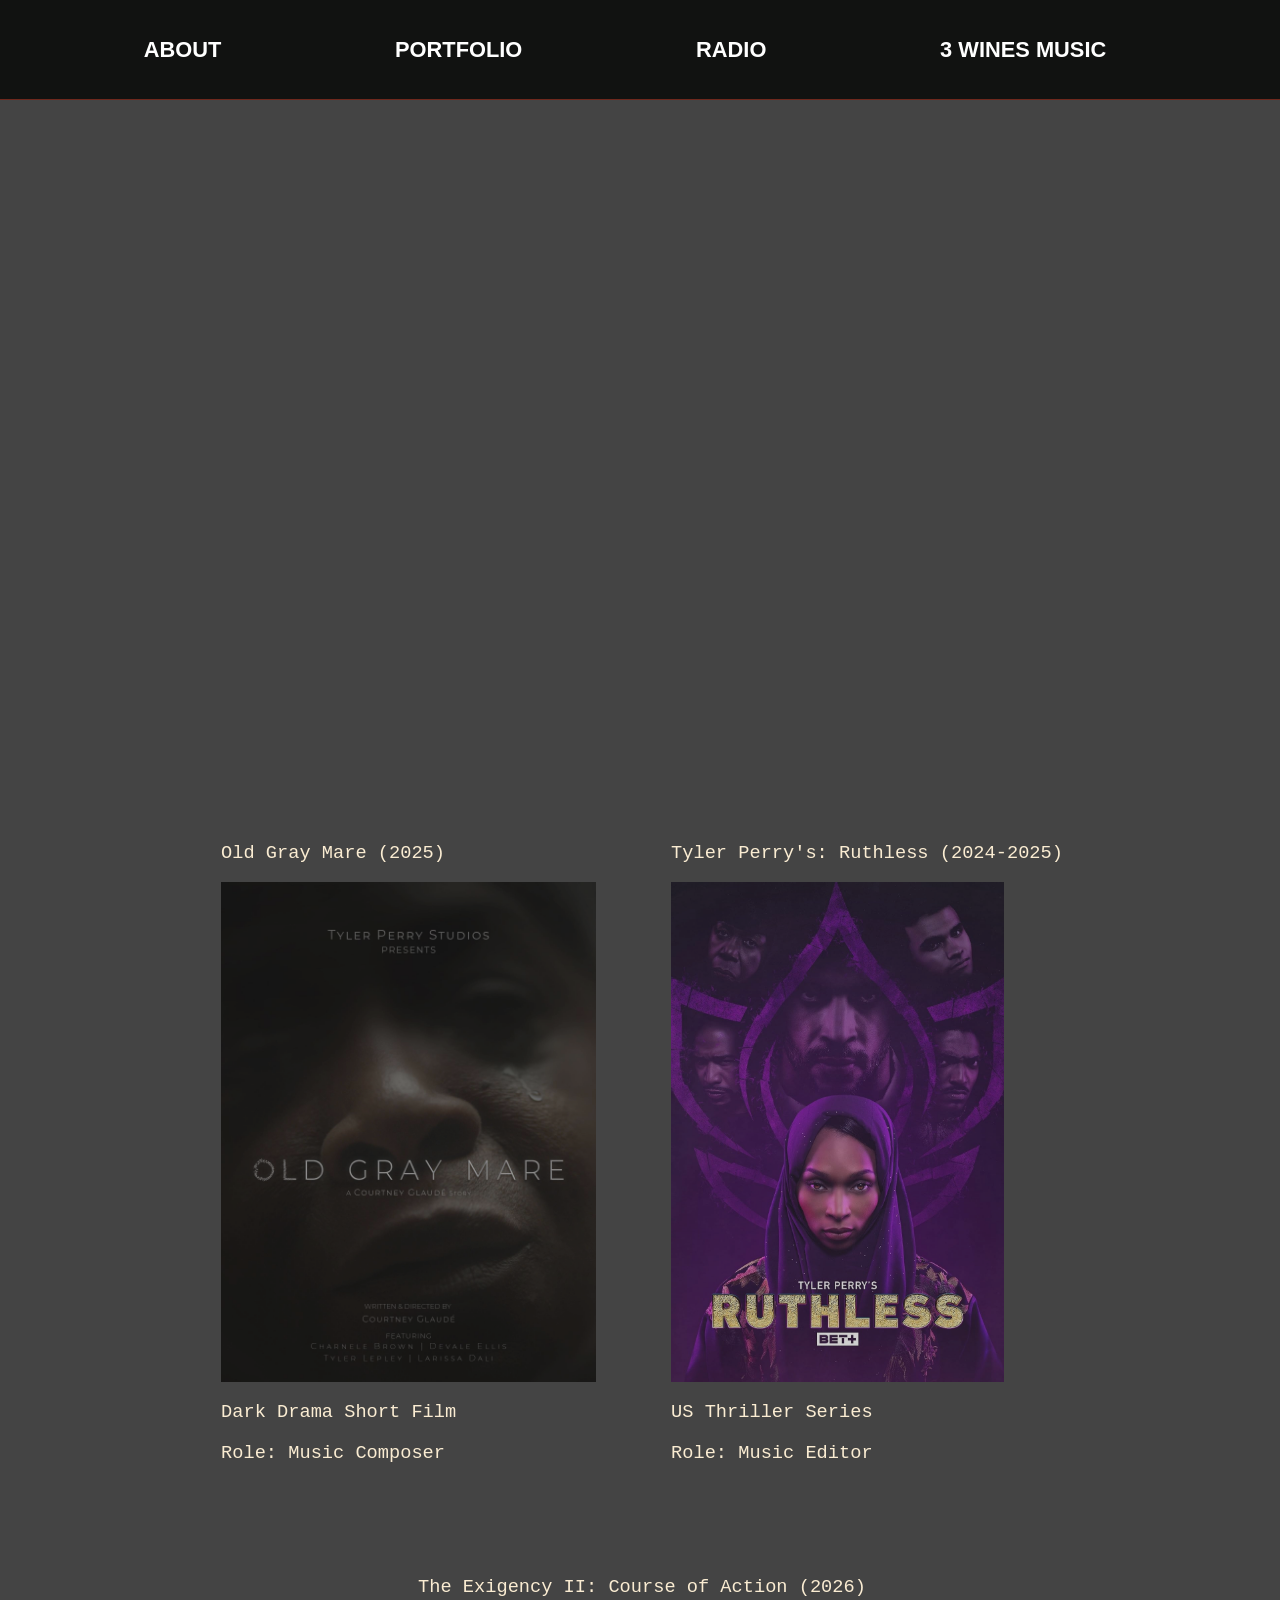
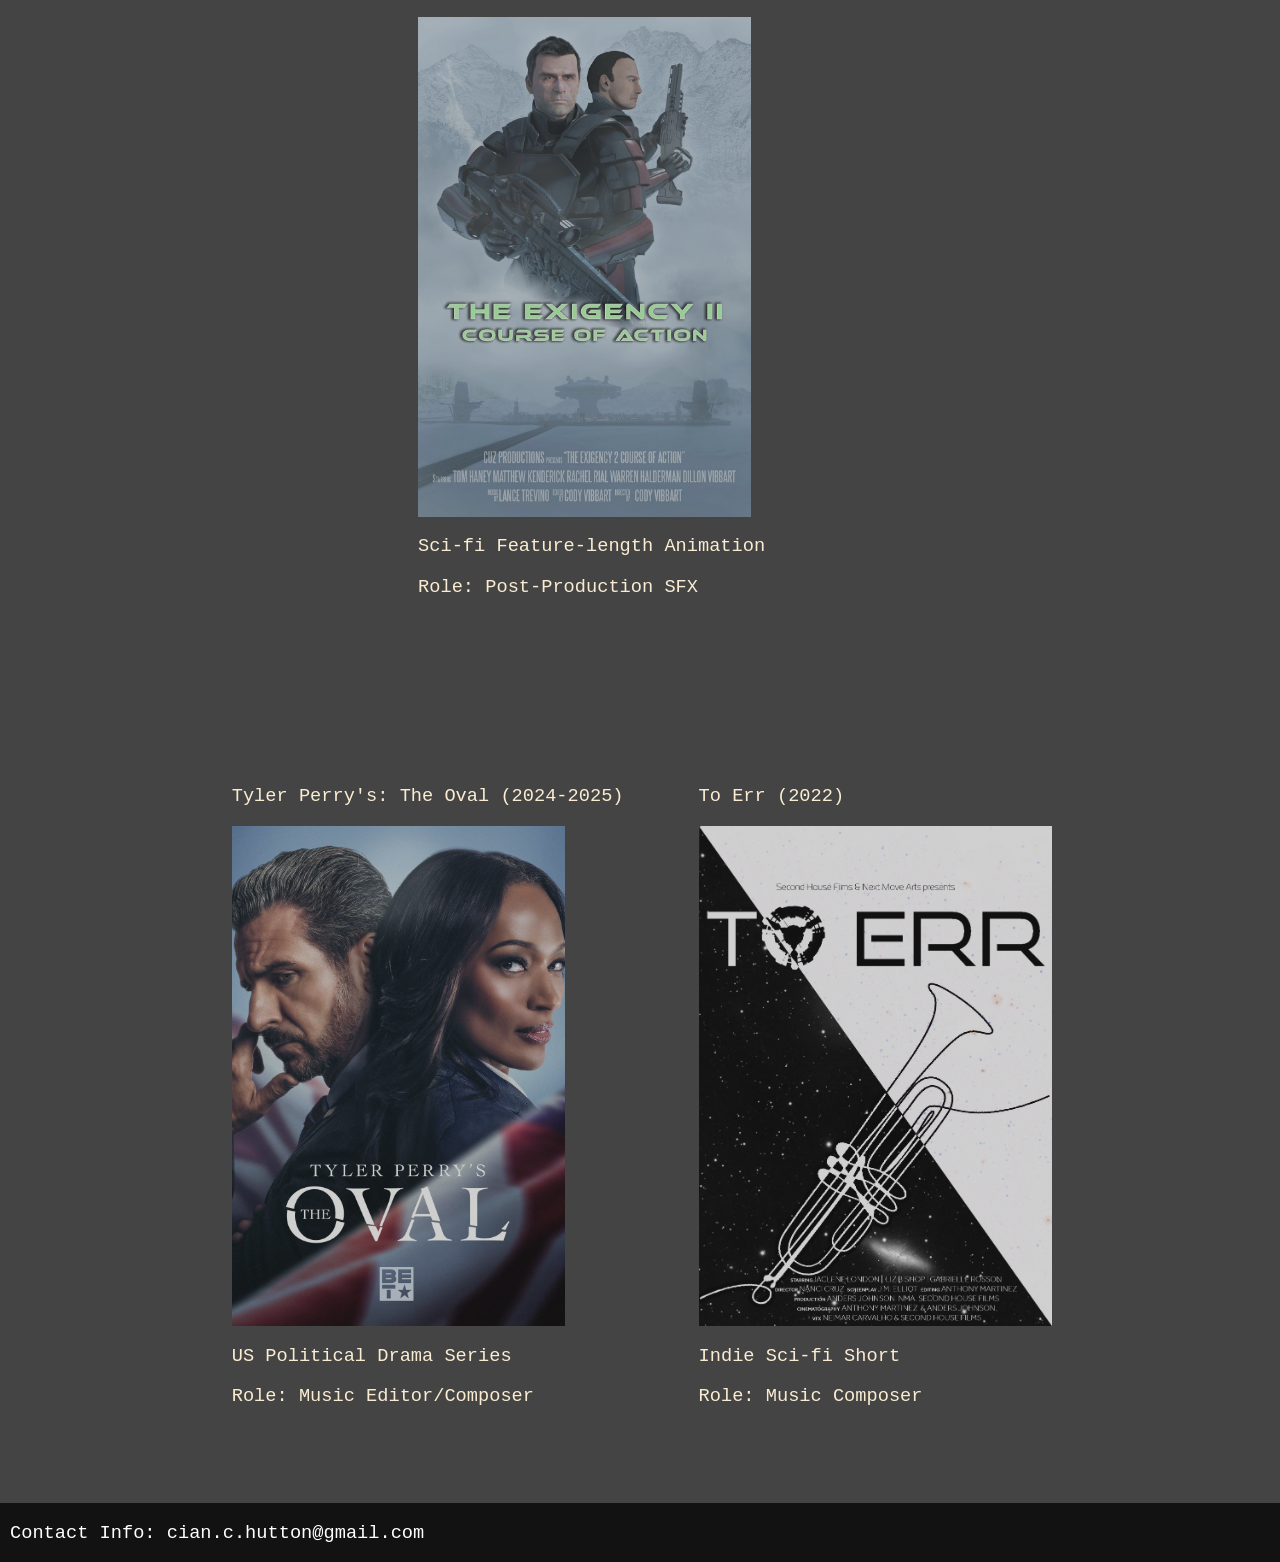
==== portfolio.html @ 1a73312d "Add files via upload" ====
<!DOCTYPE html>
<html lang="en">
<head>
    <meta charset="UTF-8">
    <meta name="viewport" content="width=device-width, initial-scale=1.0">
    <title>Cian Hutton Audio</title>
    <link rel="stylesheet" href="style.css">
</head>
    
<!-- DO NOT CHANGE INDEX.HTML!!!!!! -->

<body onload="randomize()">
   <header class="hidden">
        <h3>Heading</h3>
    </header>

<nav class="navbar"> 
    <div class="nav-flex-container">
         <section>
            <a class="navlink" href="index.html" >
            <h3 class="hover-underline"> ABOUT </h3> 
            </a>
        </section> 

        <section>
            <a class="navlink" href="portfolio.html">
                <h3 class="hover-underline">PORTFOLIO</h3>
            </a>
        </section> 
        
        <section>
            <a class="navlink" href="radio.html">
                <h3 class="hover-underline">RADIO</h3>
            </a>
        </section>

       <section>
            <a class="navlink" href="https://www.3winesmusic.com/" target=”_blank”>
                <h3 class="hover-underline">3 WINES MUSIC</h3>
            </a>
        </section>
    </div>
</nav>

<main>
    
  <section>
    <div style="text-align: center">
         <video autoplay="" loop="" muted>
                <source src="Macedonia.MP4" type="video/mp4">
         </video>
    </div>
</section>
          
</main>

<aside> 
   
         <div id="about" style="text-align: center" class="flex-container">

            <!-- <h1> 
                Portfolio:
            </h1> -->

                        <div class="break"></div> 

            <section>
                    <p> Old Gray Mare (2025)</p>
                    <img class="portfolioImage" src="ogm.jpeg" alt="Movie Poster"> </img>
                    <p> Dark Drama Short Film</p>
                    <p> Role: Music Composer </p>

            </section>
                        <!-- <div class="break"></div>  -->

            <section>
                    <p> Tyler Perry's: Ruthless (2024-2025)</p>
                     <img class="portfolioImage" src="tps-ruthless.jpg" alt="Movie Poster"> </img>
                    <p> US Thriller Series</p>
                    <p> Role: Music Editor </p>

            </section>
                        <!-- <div class="break"></div>  -->

            <section>
                    <p> The Exigency II: Course of Action (2026) </p>
                    <p><a href="https://www.youtube.com/watch?v=y0DXvljiO7Y" target="_blank"> <img class="portfolioImage" src="exigency2.jpg" alt="Movie Poster"> </img></a></p>
                    <p> Sci-fi Feature-length Animation</p>
                    <p> Role: Post-Production SFX </p>
            </section>

 <div class="break"></div> 

            <section>
                    <p> Tyler Perry's: The Oval (2024-2025)</p>
                     <img class="portfolioImage" src="tps-oval.jpg" alt="Movie Poster"> </img>
                      <p> US Political Drama Series</p>
                    <p> Role: Music Editor/Composer </p>

            </section>


            <section>
                    <p> To Err (2022) </p>
                    <p><a href="https://www.youtube.com/watch?v=Nfi55-BC6Aw" target="_blank"><img class="portfolioImage" src="to-err.png" alt="Movie Poster"> </img></a></p>
                    <p> Indie Sci-fi Short</p>
                    <p> Role: Music Composer </p>


            </section>
                        <div class="break"></div> 

            
        </div>
   

<div classs="break"> </div>


</aside>

    <footer>
        <p>Contact Info: <a class="navlink" href="mailto:cian.c.hutton@gmail.com">cian.c.hutton@gmail.com</a></p>
    </footer>
    
<script src="random.js"> </script>

</body>

</html>
---- style.css ----
html{
  --black:rgb(17, 18, 17);
  --cb: cubic-bezier(0.22,1,0.36,1);
  --white:rgb(250, 236, 210);
  --grey: rgb(68, 68, 68);
  --green: rgba(223, 252, 58, 0.619);
  --red: rgb(230, 65, 65);
}

nav {
  background-color: var(--green);
  z-index: 1;
}

body{
    font-family: 'Courier New', Courier, monospace;
    font-size: 14pt;
    cursor: arrow;
    color: white;
    background-color: var(--black);
    margin: 0px;
    transition: opacity ease-in 0.2s;
}

header{
    background-color: var(--black);
    height: 2rem;
    border: 2rem;
     margin: 0px;
     margin-top: 101px
  }

nav div{
    background-color: var(--black);
    height: 2rem;
    border-bottom: 0.1rem outset rgba(252, 81, 58, 0.619);
    font-weight: 100;
    font-style: normal;
    font-family: Arial, Helvetica, sans-serif;
    z-index: 1;
}

/* Centering the gallery section + about section */
main{
     background-color: var(--grey);
     border: 0rem;
     margin: 0px;
     margin-top: 100px;
     margin-left: auto;
     margin-right: auto;
     width: 100vw;
}

.flex-container {
    display: flex;
    justify-content:center;
    gap: 75px;
    width: 100%;
    height: 100%;
    flex-wrap: wrap;
    flex-grow: 1;    
}



aside{
  background-color: var(--grey);
  /* background-color: #364156; */
  color: var(--white);
  max-height: 100%;
  min-width: 100%;
  /* height: 100vh;
  width: 100vw; */
  padding: 2px;
}

footer{
     background-color: --black;
     grid-column: 1/13;
     margin: 10px;
}

nav a {
  padding-right: 0px;
}

nav section {
  padding-right: 25px;
}
/* INDIVIDUAL NAV BAR TILES */
nav div h3{
 line-height: 3.5rem;
 padding-right: 5px;
}

.navlink {
  text-decoration: none;
  color: white;
}

.navlink:hover {
  color: rgba(242, 54, 54, 0.797);
}

.navbar {
 overflow: hidden; 
 position: fixed;
 top: 0;
 width: 100%;
 z-index: 1;
}

.nav-flex-container{
    display: flex;
    justify-content:space-evenly;
    width: 100%;
     height: 11vh;
    padding-left: 0px;
    z-index: 1;
}

.grid-container {
    display: grid;
    grid-template-columns: repeat(12,1fr);
    }
   
.grid-container > h3 {
    grid-column: 1/13;
}

.col1 {
    grid-column: 1/3;
}
.col2 {
    grid-column: 5/9;
}
.col3 {
    grid-column: 12/13;
}

/* TESTING FOR IMAGE EFFECTS */

.break{
  flex-basis: 100%;
  height: 0px;
}

.hover-underline {
  display: inline-block;
  position: relative;
}

.hover-underline::after {
  content: '';
  position: absolute;
  width: 100%;
  transform: scaleX(0);
  height: .5px;
  bottom: .7rem;
  left: 0;
  background-color: var(--red);
  transform-origin: bottom left;
  transition: transform 0.4s ease-out;
}

.hover-underline:hover::after {
  transform: scaleX(1);
  transform-origin: bottom left;
}


/* .nav-white {
  background-color: white;
  color: black;
} */
/*
.middle {
  transition: .5s ease;
  opacity: 0;
  position: absolute;
  top: 50%;
  left: 50%;
  transform: translate(-50%, -50%);
  -ms-transform: translate(-50%, -50%);
  text-align: center;
}
.galleryimage:hover .image {
  opacity: 0.3;

.container1:hover .middle {
  opacity: 1;
}

*/
.text {
  background-color: var(--grey);
  color: white;
  font-size: 16px;
  padding: 16px 32px;
}

.footerimage {
  width: 7%;
  padding: 0%;
  border: 0%;

}

.hidden {
  display: none;
}

video {
 /* position: fixed; */
 top: 0;
 left: 0;
 z-index: 1;
 max-height: 100%;
 min-width: 100%;
}

#topSection {
    position: relative;
    background-image:url(TitleCard.png);
    width: 100%;
    height: 90vh; /* Full viewport height */
    display: flex;
    align-items: flex-end;;
    justify-content: center;
    text-align: center; /* Optional: to center text */
    background-attachment: fixed;
    background-position: center;
    background-repeat: no-repeat;
    background-size: cover;
}

main .content {
    position: relative;
    z-index: 1; /* Ensure content is above the background */
    padding-left: 80vw;
    text-align: left;
    height: 85vh;
    color: var(rgb(255, 45, 45));
}

.content {
      margin-top: var(--normal-spacing);
}

main section div{
  color: rgb(254, 6, 6);
  filter: grayscale(0);
  z-index: 2;
}

.portfolioImage {
  height: 500px;
  opacity: 0.75;
  display: flex;
  /* height: 300px;
  width: 400px; */
  /* height: 100%;
  width: 100%; */
  transition: .5s ease;
  backface-visibility: hidden; 
}

.portfolioImage:hover{
  opacity: 1;
}

aside section p {
  text-align: left;
}

/* :root {
    --dark: #252525;
    --white: #f7f7f7;
    --sharp-color: #E888DF;
    --green: #4CAF50;
    --blue: #008CBA;
    --normal-spacing: 1rem;
    --content-padding: 10%;
} */

#topSectionRadio {
    position: relative;
    background-image:url(q+a.jpg);
    width: 100%;
    height: 90vh; /* Full viewport height */
    display: flex;
    align-items: flex-end;;
    justify-content: center;
    text-align: center; /* Optional: to center text */
    background-attachment: fixed;
    background-position: center;
    background-repeat: no-repeat;
    background-size: cover;
}
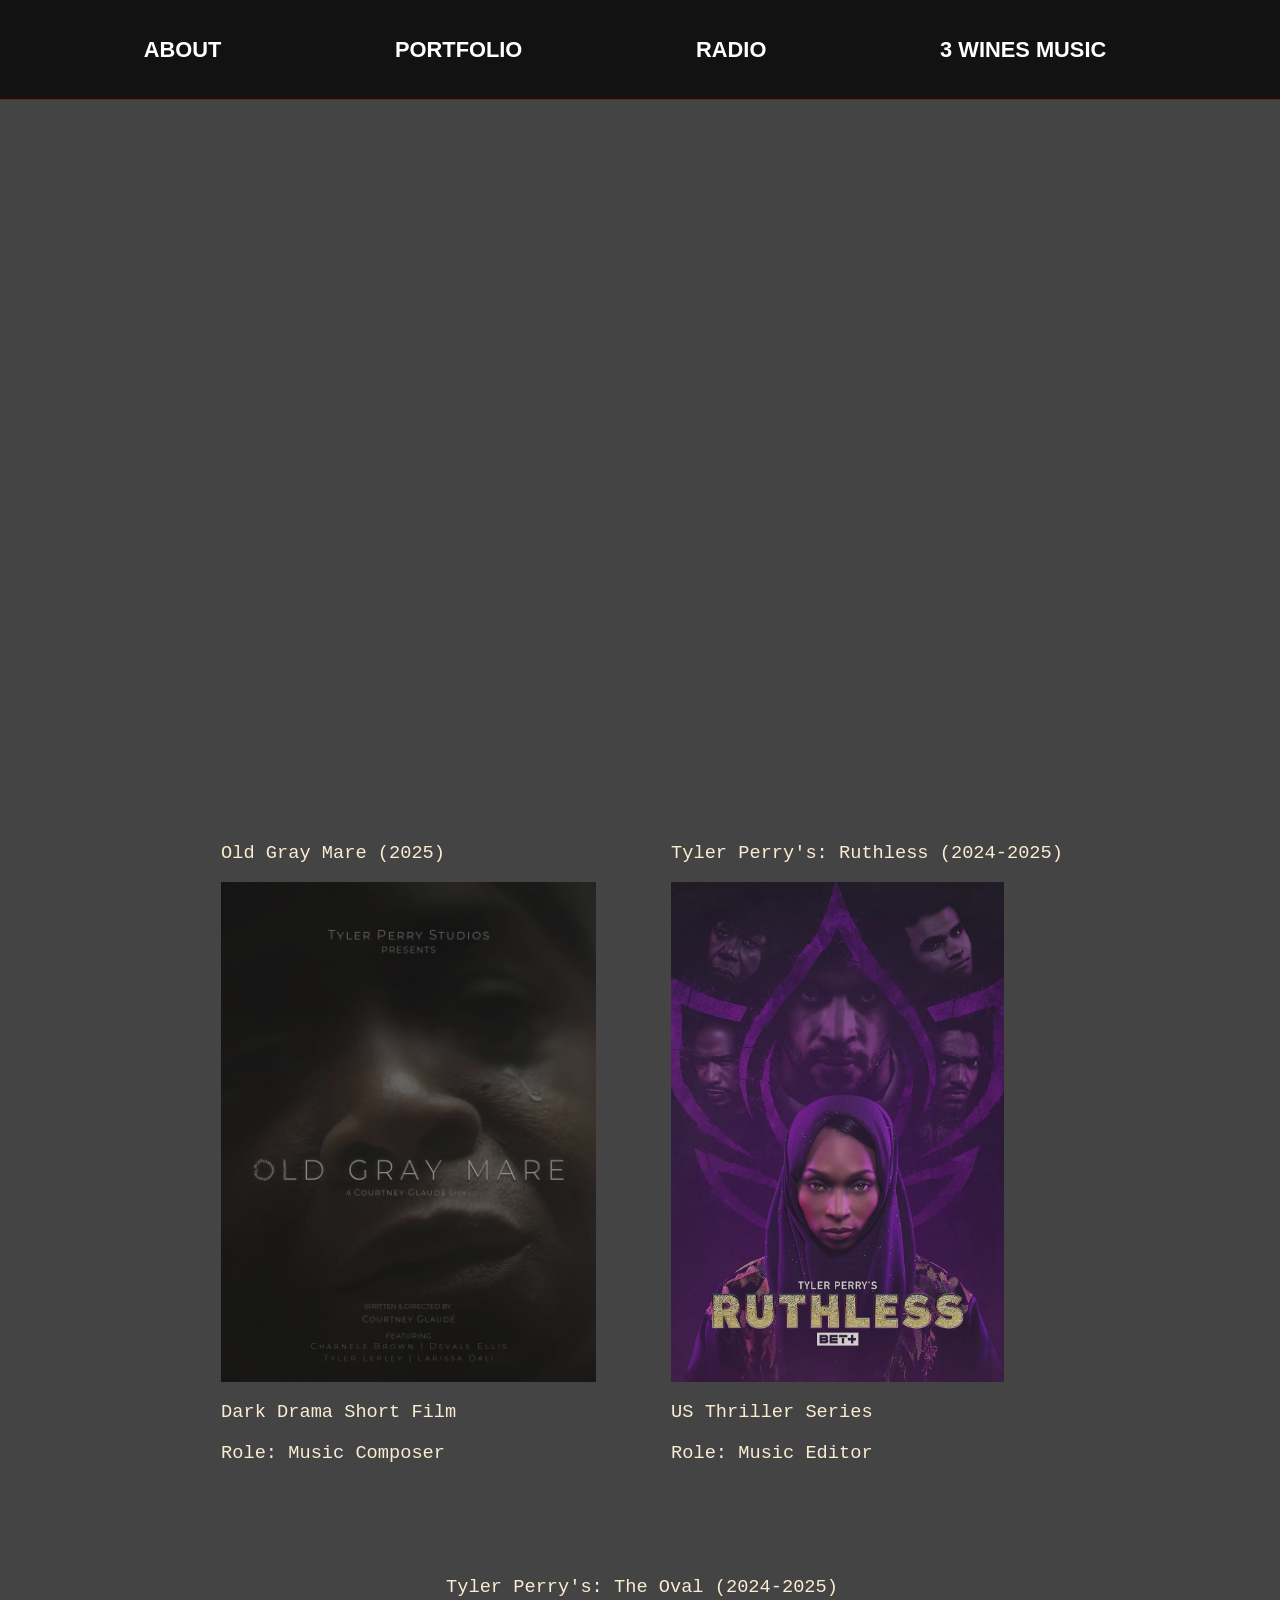
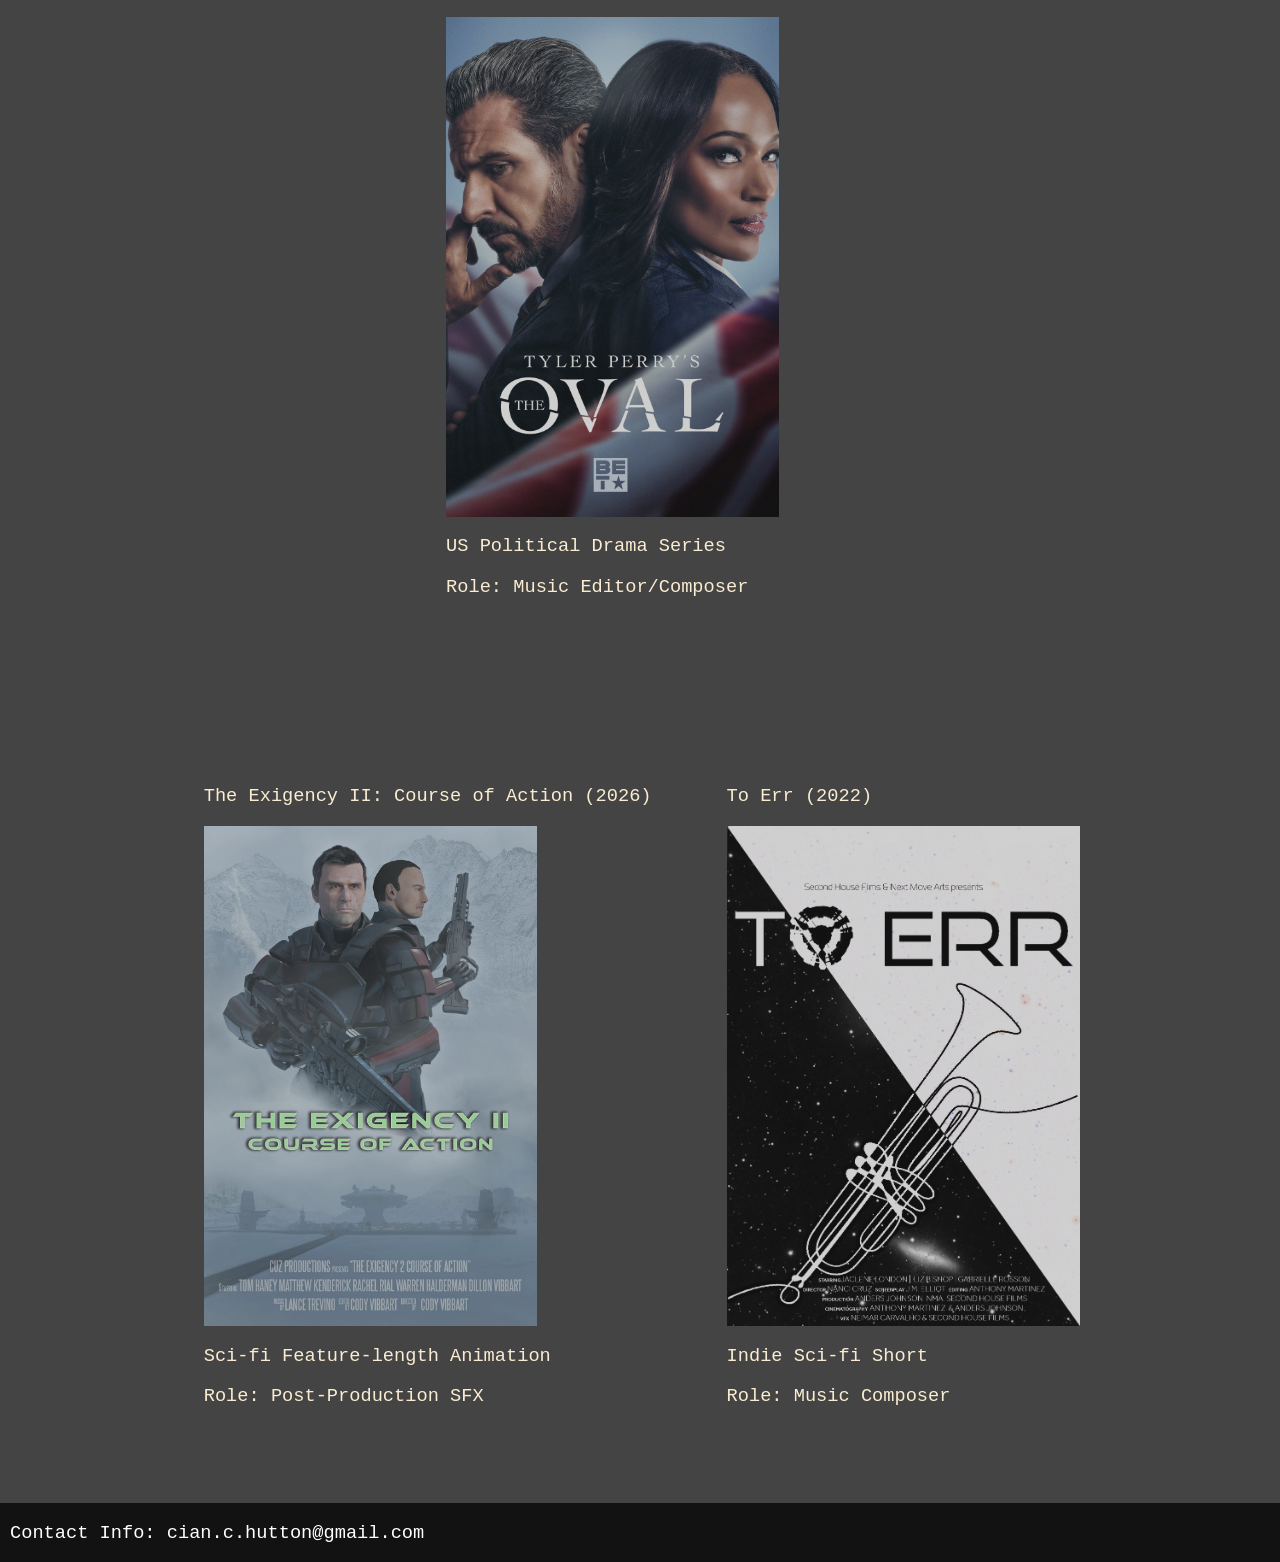
==== commit 2dd218b1: "portfolio image swap-over bio" ====
--- a/portfolio.html
+++ b/portfolio.html
@@ -80,23 +80,25 @@
                     <p> Role: Music Editor </p>
 
             </section>
+
+            
                         <!-- <div class="break"></div>  -->
-
-            <section>
-                    <p> The Exigency II: Course of Action (2026) </p>
-                    <p><a href="https://www.youtube.com/watch?v=y0DXvljiO7Y" target="_blank"> <img class="portfolioImage" src="exigency2.jpg" alt="Movie Poster"> </img></a></p>
-                    <p> Sci-fi Feature-length Animation</p>
-                    <p> Role: Post-Production SFX </p>
-            </section>
-
- <div class="break"></div> 
-
+            
             <section>
                     <p> Tyler Perry's: The Oval (2024-2025)</p>
                      <img class="portfolioImage" src="tps-oval.jpg" alt="Movie Poster"> </img>
                       <p> US Political Drama Series</p>
                     <p> Role: Music Editor/Composer </p>
 
+            </section>
+
+ <div class="break"></div> 
+
+              <section>
+                    <p> The Exigency II: Course of Action (2026) </p>
+                    <p><a href="https://www.youtube.com/watch?v=y0DXvljiO7Y" target="_blank"> <img class="portfolioImage" src="exigency2.jpg" alt="Movie Poster"> </img></a></p>
+                    <p> Sci-fi Feature-length Animation</p>
+                    <p> Role: Post-Production SFX </p>
             </section>
 
 
